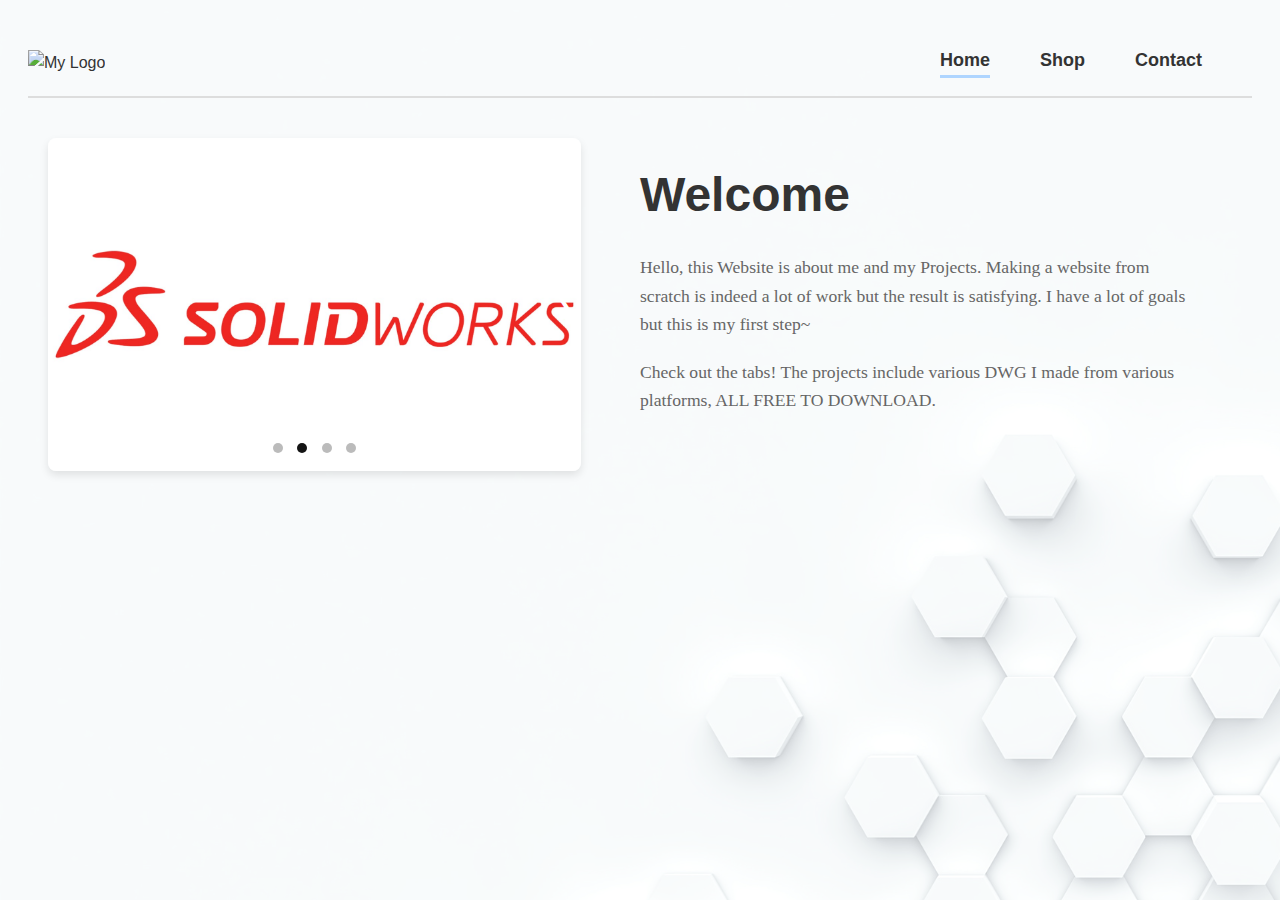
==== index.html @ 7bb8527d "Add the main page" ====
<!DOCTYPE html>
<html lang="en">
<head>
    <meta charset="UTF-8">
    <meta name="viewport" content="width=device-width, initial-scale=1.0">
    <title>My website</title>
    <link rel="stylesheet" href="Styles.css">
    <script src="script.js" defer></script>
</head>
<body>
    <header>
        <div class="logo">
            <img src="image/logo.png" alt="My Logo">
        </div>
        <nav>
            <ul>
                <li><a href="#" class="tab-button active" onclick="openTab(event, 'home')">Home</a></li>
                <li><a href="#" class="tab-button" onclick="openTab(event, 'shop')">Shop</a></li>
                <li><a href="#" class="tab-button" onclick="openTab(event, 'contact')">Contact</a></li>
            </ul>
        </nav>
    </header>
    <main>
        <div id="home" class="tab-content active">
            <section class="Title-section">
                <div class="Title-image">
                    <div class="slideshow-container">
                        <div class="mySlides fade">
                            <img src="image/Autocad.jpg" style="width:100%">
                        </div>
                        <div class="mySlides fade">
                            <img src="image/solidowkr.jpg" style="width:100%">
                        </div>
                        <div class="mySlides fade">
                            <img src="image/Onshape.webp" style="width:100%">
                        </div>
                        <div class="mySlides fade">
                            <img src="image/tinkercad.png" style="width:100%">
                        </div>
                        <!-- Next and previous buttons (optional) -->
                        <a class="prev" onclick="plusSlides(-1)">&#10094;</a>
                        <a class="next" onclick="plusSlides(1)">&#10095;</a>
                        <!-- Dots container -->
                        <div class="dot-container">
                            <span class="dot" onclick="currentSlide(1)"></span>
                            <span class="dot" onclick="currentSlide(2)"></span>
                            <span class="dot" onclick="currentSlide(3)"></span>
                            <span class="dot" onclick="currentSlide(4)"></span>
                        </div>
                    </div>
                </div>
                <div class="Title-text">
                    <h1>Welcome</h1>
                    <p>Hello, this Website is about me and my Projects. Making a website from scratch is indeed a lot of work but the result is satisfying. I have a lot of goals but this is my first step~</p>
                    <p>Check out the tabs! The projects include various DWG I made from various platforms, ALL FREE TO DOWNLOAD.</p>
                </div>
            </section>
        </div>
        <div id="shop" class="tab-content">
            <div class="product-grid">
                <a href="product-page.html?product=P1" class="product-box">
                    <img src="image/Shuttlecock.png" alt="P1">
                    <div class="product-info">
                        <h3>Product Name 1</h3>
                    </div>
                </a>
                <a href="product-page.html?product=P2" class="product-box">
                    <img src="image/monkey.webp" alt="P2">
                    <div class="product-info">
                        <h3>Product Name 2</h3>
                    </div>
                </a>
                <a href="product-page.html?product=P3" class="product-box">
                    <img src="image/Fan.png" alt="P3">
                    <div class="product-info">
                        <h3>Mini Fan</h3>
                    </div>
                </a>
                <a href="product-page.html?product=P4" class="product-box">
                    <img src="image/Gear.png" alt="P4">
                    <div class="product-info">
                        <h3>26 tooth Gear</h3>
                    </div>
                </a>
                <a href="product-page.html?product=P5" class="product-box">
                    <div class="product-box">
                        <div class="sketchfab-embed-wrapper" alt="P5">
                            <iframe title="Fan assembly" frameborder="0" allowfullscreen mozallowfullscreen="true" webkitallowfullscreen="true" allow="autoplay; fullscreen; xr-spatial-tracking" xr-spatial-tracking execution-while-out-of-viewport execution-while-not-rendered web-share src="https://sketchfab.com/models/e2dd23db441c45118223a2246e3ed733/embed" style="width: 100%; height: 300px;"></iframe>
                        </div>
                        <div class="product-info">
                            <h3>Hand Spin Fan</h3>
                </a>
                <a href="product-page.html?product=P6" class="product-box">
                    <img src="image/" alt="P6">
                    <div class="product-info">
                        <h3>Train</h3>
                    </div>
                </a>
            </div>
        </div>
        <div id="contact" class="tab-content">
            <img src="image/Contact.png" alt="Contact pic" style="width: 50%; height: auto; box-shadow: 0 4px 8px rgba(0, 0, 0, 0.2); margin-left:30px; margin-top: 50px;">
            <div class="iphone">
                <div class="widget">
                    <img src="image/Hachi.png" alt="Hachi Widget">
                </div>
                <!-- First Container -->
                <div class="icons-container">
                    <div class="icon" id="icon1">
                        <img src="image/phone icon.webp" alt="Phone Icon">
                        <div class="info-box" id="info1">
                            <h3>Phone</h3>
                            <p>HELLO! yeah no... private incase someone put me on spam website 😊</p>
                        </div>
                    </div>
                    <div class="icon" id="icon2">
                        <img src="image/email.webp" alt="Email Icon">
                        <div class="info-box" id="info2">
                            <h3>Email:</h3>
                            <p>www.vickychen123@gmail.com</p>
                        </div>
                    </div>
                    <div class="icon" id="icon3">
                        <img src="image/linkedin.png" alt="LinkedIn Icon">
                        <div class="info-box" id="info3">
                            <h3>Linkedin</h3>
                            <p><a href="https://www.linkedin.com/in/-vicky-chen/">Click here to see Linkedin</a></p>
                        </div>
                    </div>
                </div>
                <!-- Second Container -->
                <div class="icons-container2">
                    <div class="icon" id="icon4">
                        <img src="image/instagram.webp" alt="Instagram Icon">
                        <div class="info-box" id="info4">
                            <h3>Instagram</h3>
                            <p>owo.ovoxo</p>
                        </div>
                    </div>
                    <div class="icon" id="icon5">
                        <img src="image/discord.webp" alt="Discord Icon">
                        <div class="info-box" id="info5">
                            <h3>Discord</h3>
                            <p>kuro3764</p>
                        </div>
                    </div>
                    <div class="icon" id="icon6">
                        <img src="image/notes.png" alt="Notes Icon">
                        <div class="info-box" id="info6">
                            <h3>Note</h3>
                            <p>Hello! Note? uhh Thank you for checking out my website</p>
                        </div>
                    </div>
                </div>
                <!-- Third Container -->
                <div class="icons-container3">
                    <div class="icon" id="icon7">
                        <img src="image/weather.webp" alt="Weather Icon">
                        <div class="info-box" id="info7">
                            <h3>Weather</h3>
                            <p>Weather rain or shine I'll get my work done.</p>
                        </div>
                    </div>
                    <div class="icon" id="icon8">
                        <img src="image/Setting.webp" alt="Setting Icon">
                    </div>
                    <div class="icon" id="icon9">
                        <img src="image/app.png" alt="Appstore Icon">
                        <div class="info-box" id="info8">
                            <h3>App Store</h3>
                            <p>Wild Rift? TFT? HOK? Anyone?!</p>
                        </div>
                    </div>
                </div>
            </div>
        </div>
    </main>
</body>
</html>
---- Styles.css ----
body {
    font-family: 'Arial', sans-serif;
    background-image:url(image/Gray\ and\ White\ Luxury\ Daniel\ Gallego\ Blog\ Banner\ \(1\).png);
    position:top;
    background-color: #f8f8f8;
    color: #333;
    line-height: 1.6;
    padding: 20px;
}

/* Header */
header {
    display: flex;
    justify-content: space-between;
    align-items: center;
    padding:0;
    margin:0;
    border-bottom: 2px solid #ddd;
}

.logo img {
    width:30%;
    height:95%;
}

nav ul {
    display: flex;
    list-style: none;
    font-size: 18px;
}

nav ul li {
    margin-right: 50px;
}

nav ul li a {
    text-decoration: none;
    color: #333;
    font-weight: bold;
    transition: color 0.3s;
}

nav ul li a:hover {
    color: #007bff;
}

.cta-button {
    background-color: #adcfe1;
    color: white;
    padding: 10px 20px;
    border-radius: 5px;
    text-decoration: none;
    font-weight: bold;
    transition: background-color 0.3s;
}

.cta-button:hover {
    background-color: #5550d4;
}

.tab-button {
    background-color:transparent;
    border: none;
    cursor: pointer;
    text-align: center;
    display: inline-block;
}

.tab-button.active {
    border-bottom: 3px solid #afd5ff; /* Add a solid line beneath the active tab */
    background-color: transparent;
    padding-bottom: -40px;
}

.tab-content {
    display: none;
    background-color: transparent;
}

.tab-content.active {
    display: block;
    background-color: transparent;
}
/* About Section */
.Title-section {
    display: flex;
    align-items: center;
    margin:20px;
    padding: 20px 0;
}

.Title-image {
    flex: 0 0 45%;
    margin-right: 5%;
}

.Title-image img {
    width: 100%;
    border-radius: 8px;
    box-shadow: 0 4px 8px rgba(0, 0, 0, 0.1);
}
/* Slideshow container */
.slideshow-container {
    max-width: auto;
    position: relative;
    margin: auto;
}

/* Hide all images by default */
.mySlides {
    display: none;
}

/* Dot container styling */
.dot-container {
    text-align: center;
    position: absolute; /* Position dots container absolutely */
    bottom: 10px; /* Distance from the bottom of the slideshow */
    width: 100%; /* Full width of the slideshow */
    left: 0; /* Align dots container to the left */
}

/* Dot indicator styling */
.dot {
    cursor: pointer;
    height: 10px;
    width: 10px;
    margin: 0 5px; /* Add some space between dots */
    background-color: #bbb;
    border-radius: 50%;
    display: inline-block;
    transition: background-color 0.6s ease;
}

.active, .dot:hover {
    background-color: #141414;
}

/* Hover effects on navigation buttons */
.prev:hover, .next:hover {
    background-color: rgba(0,0,0,0.8);
}

/* Style for the images */
img {
    vertical-align: middle;
}

/* Fading animation */
.fade {
    animation: fade 1.5s ease-in-out;
}

@keyframes fade {
    from {opacity: 0.4} 
    to {opacity: 1}
}

/* Next & previous buttons */
.prev, .next {
    cursor: pointer;
    position: absolute;
    top: 50%;
    width: auto;
    padding: 10px;
    margin-top: -22px;
    color: white;
    font-weight: bold;
    font-size: 18px;
    transition: 0.6s ease;
    border-radius: 0 3px 3px 0;
    user-select: none;
}

.next {
    right: 0;
    border-radius: 3px 0 0 3px;
}

.Title-text {
    flex: 1;
    margin-top: -50px; /* Move the text up by 20px (adjust as needed) */
}

.Title-text h1 {
    font-size: 3em;
    margin-bottom: 20px;
    font-weight: bold;
}

.Title-text p {
    font-family: Georgia, serif;
    margin-bottom: 20px;
    margin-right: 30px;
    display: flex;
    font-size: 1.1em;
    color: #666;
}
/*Shop*/
.product-grid {
    display: flex;
    flex-wrap: wrap;
    justify-content: space-between;
    gap: 10px;
    margin-top: 20px;
}

.product-box {
    flex: 0 0 30%; /* Adjust the width to allow three items per row */
    display: block;
    width: 400px; /* Adjust the width for uniformity */
    height: 400px; /* Adjust the height as needed */
    border: 1px solid #ccc;
    border-radius: 10px;
    overflow: hidden;
    text-align: center;
    background-color: #fff;
    text-decoration: none; /* Remove underline from links */
    color: inherit; /* Inherit text color */
    transition: transform 0.3s ease, box-shadow 0.3s ease;
}

.product-box:hover {
    transform: translateY(-5px); /* Slight lift on hover */
    box-shadow: 0 4px 8px rgba(0, 0, 0, 0.2); /* Shadow effect on hover */
}

.product-box img {
    width: 100%; /* Ensures the image takes up the full width of the box */
    height:300px; /* Set a fixed height to make all images uniform */
    object-fit: cover; /* Ensures the image covers the entire area without distortion */
}

.product-info {
    padding: 10px; /* Adjusted padding for smaller description box */
    height: 100px; /* Ensure description box has a smaller height */
    display: flex;
    flex-direction: column;
    justify-content: center;
    align-items: center;
}

.product-info h3 {
    font-size: 16px; /* Slightly smaller font size */
    font-weight: normal;
    color: #000;
    margin: 5px 0; /* Reduce margin for a smaller layout */
}

.product-info p {
    font-size: 14px; /* Smaller text for description */
    color: #000;
    margin: 0;
}
/* Contact page */
.iphone {
    background-image: url('image/iphone.png'); /* Path to your iPhone image */
    background-size: cover; /* Ensure the image covers the container */
    background-position: center;
    width: 300px; /* Adjust width to match your iPhone image dimensions */
    height: 600px; /* Adjust height to match your iPhone image dimensions */
    border-radius: 10px; /* Rounded corners to match iPhone shape */
    margin-left: 870px; /* Adjust to position it on the page */
    margin-top: -600px; /* Adjust this value to align vertically with the contact section */
    position: relative; /* Make sure icons can be positioned inside the iPhone */
}

.widget img {
    width: 100%; /* Makes the image take up the full width of its container */
    height: auto; /* Maintains the aspect ratio of the image */
    margin-top:50px;
    margin-left:24px;
    max-width: 250px; /* Adjust this value as needed */
    border-radius:10px;
}

#description {
    color: #777;
    text-transform: capitalize;
}

.icons-container, .icons-container2,.icons-container3 {
    position: absolute;
    width: 100%;
    display: flex;
    flex-wrap: wrap;
    justify-content: center;
    gap: 10px; /* Adjust gap to control spacing between icons */
}

.icons-container {
    top: 495px; /* Adjust to position the first set of icons */
}

.icons-container2 {
    top: 200px; /* Adjust to position the second set of icons */
    margin-right:10px;
}
.icons-container3 {
    top:300px;
}

.icon {
    width: 55px;
    height: 55px;
    cursor: pointer;
    transition: transform 0.3s ease;
    display: block;
    margin: 2px;/* Remove the margin-right to reduce spacing */
}

.icon img {
    width: 100%;
    height: 100%;
    object-fit: cover;
    border-radius: 10px;
    margin-right:30px; /* Adjust horizontal spacing between icons */
}

.icon:hover {
    transform: scale(1.1);
}

.info-box {
    position: absolute;
    top: 0;
    right: 120px; /* Adjust as needed for positioning */
    width: 300px;
    background-color: rgba(255, 255, 255, 0.95);
    border-radius: 10px;
    padding: 15px;
    display: none;
    z-index: 10;
}

.info-box h3 {
    margin-top: 0;
}

.info-box button {
    margin-top: 10px;
    padding: 5px 10px;
    background-color: #2193b0;
    border: none;
    color: white;
    border-radius: 5px;
    cursor: pointer;
    transition: background-color 0.5s ease;
}

.info-box button:hover {
    background-color: #176c8a;
}
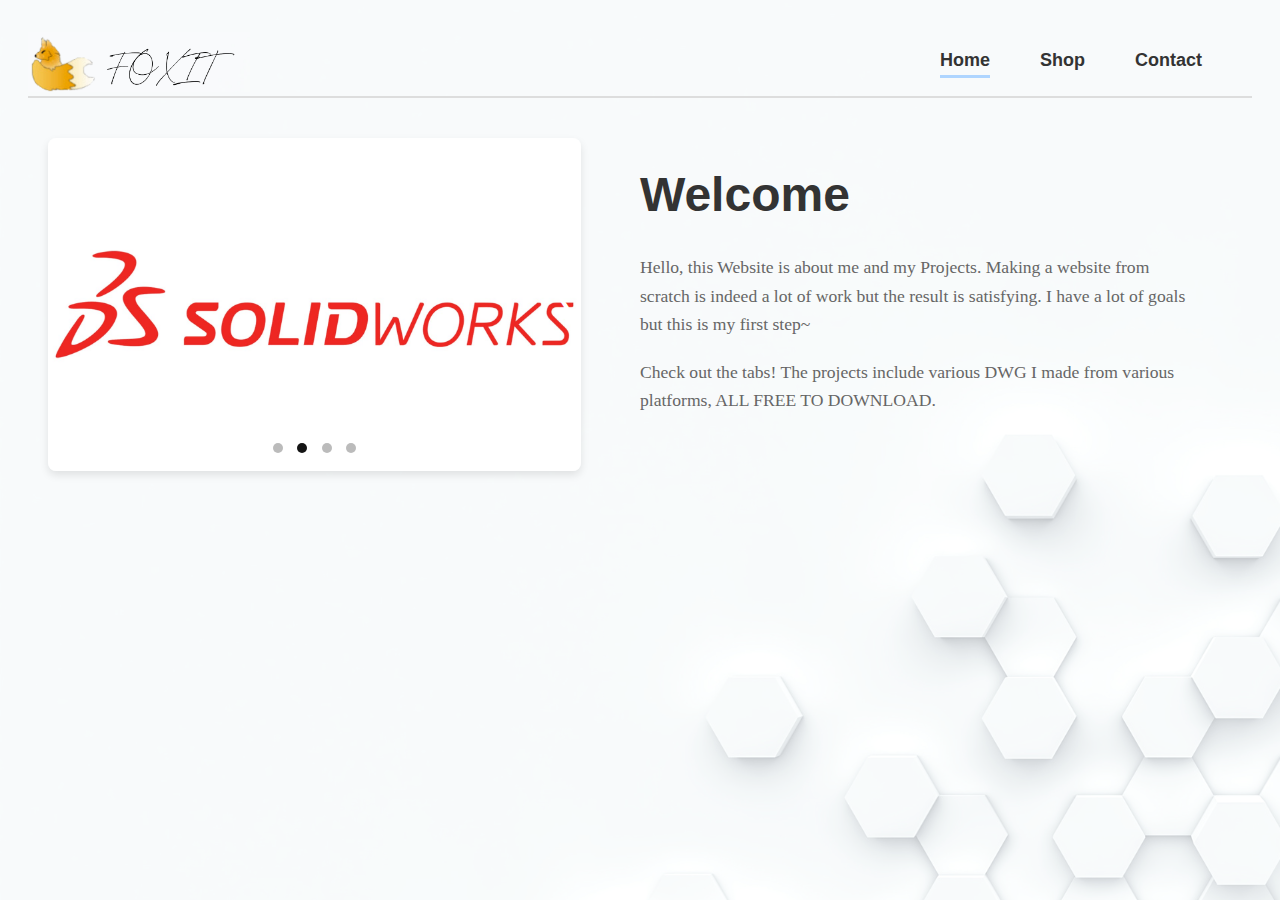
==== commit 148bf84a: "Update index.html" ====
--- a/index.html
+++ b/index.html
@@ -10,7 +10,7 @@
 <body>
     <header>
         <div class="logo">
-            <img src="image/logo.png" alt="My Logo">
+            <img src="image/Logo.png" alt="My Logo">
         </div>
         <nav>
             <ul>
@@ -176,4 +176,4 @@
         </div>
     </main>
 </body>
-</html>+</html>
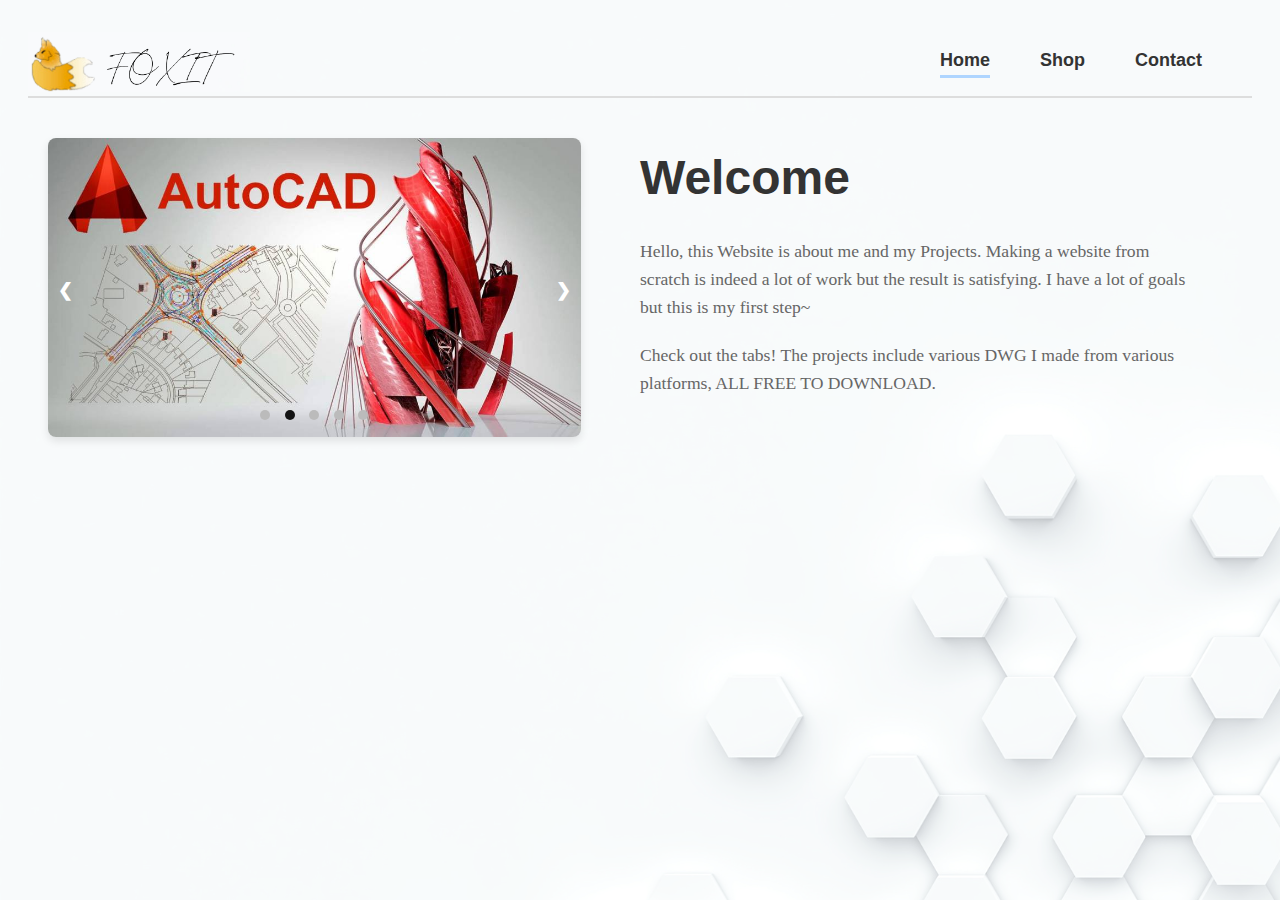
==== commit 60b77549: "3D model of product" ====
--- a/index.html
+++ b/index.html
@@ -26,6 +26,9 @@
                 <div class="Title-image">
                     <div class="slideshow-container">
                         <div class="mySlides fade">
+                            <img src="image/NX.png" style="width:100%;height:120%">
+                        </div>
+                        <div class="mySlides fade">
                             <img src="image/Autocad.jpg" style="width:100%">
                         </div>
                         <div class="mySlides fade">
@@ -46,6 +49,7 @@
                             <span class="dot" onclick="currentSlide(2)"></span>
                             <span class="dot" onclick="currentSlide(3)"></span>
                             <span class="dot" onclick="currentSlide(4)"></span>
+                            <span class="dot" onclick="currentSlide(5)"></span>
                         </div>
                     </div>
                 </div>
@@ -57,43 +61,71 @@
             </section>
         </div>
         <div id="shop" class="tab-content">
-            <div class="product-grid">
-                <a href="product-page.html?product=P1" class="product-box">
+            <div id="shop-page">
+                <a href="product-page.html?product=P1" class="product-box" data-added="2024-09-01">
                     <img src="image/Shuttlecock.png" alt="P1">
                     <div class="product-info">
-                        <h3>Product Name 1</h3>
-                    </div>
-                </a>
-                <a href="product-page.html?product=P2" class="product-box">
+                        <h3>#Solidwork?</h3>
+                    </div>
+                </a>
+                <a href="product-page.html?product=P2" class="product-box" data-added="2024-09-01">
                     <img src="image/monkey.webp" alt="P2">
                     <div class="product-info">
-                        <h3>Product Name 2</h3>
-                    </div>
-                </a>
-                <a href="product-page.html?product=P3" class="product-box">
+                        <h3>#AutoCad?</h3>
+                    </div>
+                </a>
+                <a href="product-page.html?product=P3" class="product-box" data-added="2024-09-01">
                     <img src="image/Fan.png" alt="P3">
                     <div class="product-info">
-                        <h3>Mini Fan</h3>
-                    </div>
-                </a>
-                <a href="product-page.html?product=P4" class="product-box">
-                    <img src="image/Gear.png" alt="P4">
-                    <div class="product-info">
-                        <h3>26 tooth Gear</h3>
-                    </div>
-                </a>
-                <a href="product-page.html?product=P5" class="product-box">
-                    <div class="product-box">
-                        <div class="sketchfab-embed-wrapper" alt="P5">
-                            <iframe title="Fan assembly" frameborder="0" allowfullscreen mozallowfullscreen="true" webkitallowfullscreen="true" allow="autoplay; fullscreen; xr-spatial-tracking" xr-spatial-tracking execution-while-out-of-viewport execution-while-not-rendered web-share src="https://sketchfab.com/models/e2dd23db441c45118223a2246e3ed733/embed" style="width: 100%; height: 300px;"></iframe>
-                        </div>
-                        <div class="product-info">
-                            <h3>Hand Spin Fan</h3>
-                </a>
-                <a href="product-page.html?product=P6" class="product-box">
-                    <img src="image/" alt="P6">
-                    <div class="product-info">
-                        <h3>Train</h3>
+                        <h3>#Onshape Mini Fan</h3>
+                    </div>
+                </a>
+                <a href="product-page.html?product=P4" class="product-box" data-added="2024-09-02">
+                    <img src="image/Water Heating Tube.png" alt="P4">
+                    <div class="product-info">
+                        <h3>#Onshape Water Heating Tube </h3>
+                    </div>
+                </a>
+                <a href="product-page.html?product=P5" class="product-box" data-added="2024-09-02">
+                    <img src="image/hoseconnector.png" alt="P5">
+                    <div class="product-info">
+                        <h3>#NX Hoseconnector</h3>
+                    </div>
+                </a>
+                <a href="product-page.html?product=P6" class="product-box" data-added="2024-09-02">
+                    <img src="image/turnFan.png" alt="P6">
+                    <div class="product-info">
+                        <h3>#Onshape Hand Spin Fan</h3>
+                    </div>
+                </a>
+                <a href="product-page.html?product=P7" class="product-box" data-added="2024-09-03">
+                    <img src="image/Claw.png" alt="P7">
+                    <div class="product-info">
+                        <h3>#Onshape Robot Gripper</h3>
+                    </div>
+                </a>
+                <a href="product-page.html?product=P8" class="product-box" data-added="2024-09-03">
+                    <img src="image/" alt="P8">
+                    <div class="product-info">
+                        <h3>#Onshape </h3>
+                    </div>
+                </a>
+                <a href="product-page.html?product=P9" class="product-box" data-added="2024-09-04">
+                    <img src="image/Jeep.png" alt="P9">
+                    <div class="product-info">
+                        <h3>#Onshape Jeep Toy Car</h3>
+                    </div>
+                </a>
+                <a href="product-page.html?product=P10" class="product-box" data-added="2024-09-05">
+                    <img src="image/Selfie_Stick.png" alt="P10">
+                    <div class="product-info">
+                        <h3>#Onshape Selfie Stick</h3>
+                    </div>
+                </a>
+                <a href="product-page.html?product=P11" class="product-box" data-added="2024-09-05">
+                    <img src="image/Pen.png" alt="P11">
+                    <div class="product-info">
+                        <h3>#Onshape Color Pen</h3>
                     </div>
                 </a>
             </div>
@@ -107,7 +139,7 @@
                 <!-- First Container -->
                 <div class="icons-container">
                     <div class="icon" id="icon1">
-                        <img src="image/phone icon.webp" alt="Phone Icon">
+                        <img src="image/phoneicon.webp" alt="Phone Icon">
                         <div class="info-box" id="info1">
                             <h3>Phone</h3>
                             <p>HELLO! yeah no... private incase someone put me on spam website 😊</p>
--- a/Styles.css
+++ b/Styles.css
@@ -197,23 +197,25 @@
     color: #666;
 }
 /*Shop*/
-.product-grid {
+
+#shop-page {
     display: flex;
     flex-wrap: wrap;
-    justify-content: space-between;
-    gap: 10px;
+    gap: 15px;
     margin-top: 20px;
+    justify-content: space-between; /* Distribute space between boxes */
 }
 
 .product-box {
-    flex: 0 0 30%; /* Adjust the width to allow three items per row */
+    flex: 1 1 calc(33.333% - 20px); /* Ensures 3 boxes per row */
     display: block;
-    width: 400px; /* Adjust the width for uniformity */
+    max-width:400px; /* Adjust the width for uniformity */
     height: 400px; /* Adjust the height as needed */
     border: 1px solid #ccc;
     border-radius: 10px;
     overflow: hidden;
     text-align: center;
+    object-fit: contain; /* Ensures the entire image is visible without being cropped */
     background-color: #fff;
     text-decoration: none; /* Remove underline from links */
     color: inherit; /* Inherit text color */
@@ -235,7 +237,7 @@
     padding: 10px; /* Adjusted padding for smaller description box */
     height: 100px; /* Ensure description box has a smaller height */
     display: flex;
-    flex-direction: column;
+    flex-direction:column ;
     justify-content: center;
     align-items: center;
 }
@@ -350,4 +352,4 @@
 
 .info-box button:hover {
     background-color: #176c8a;
-}+}
